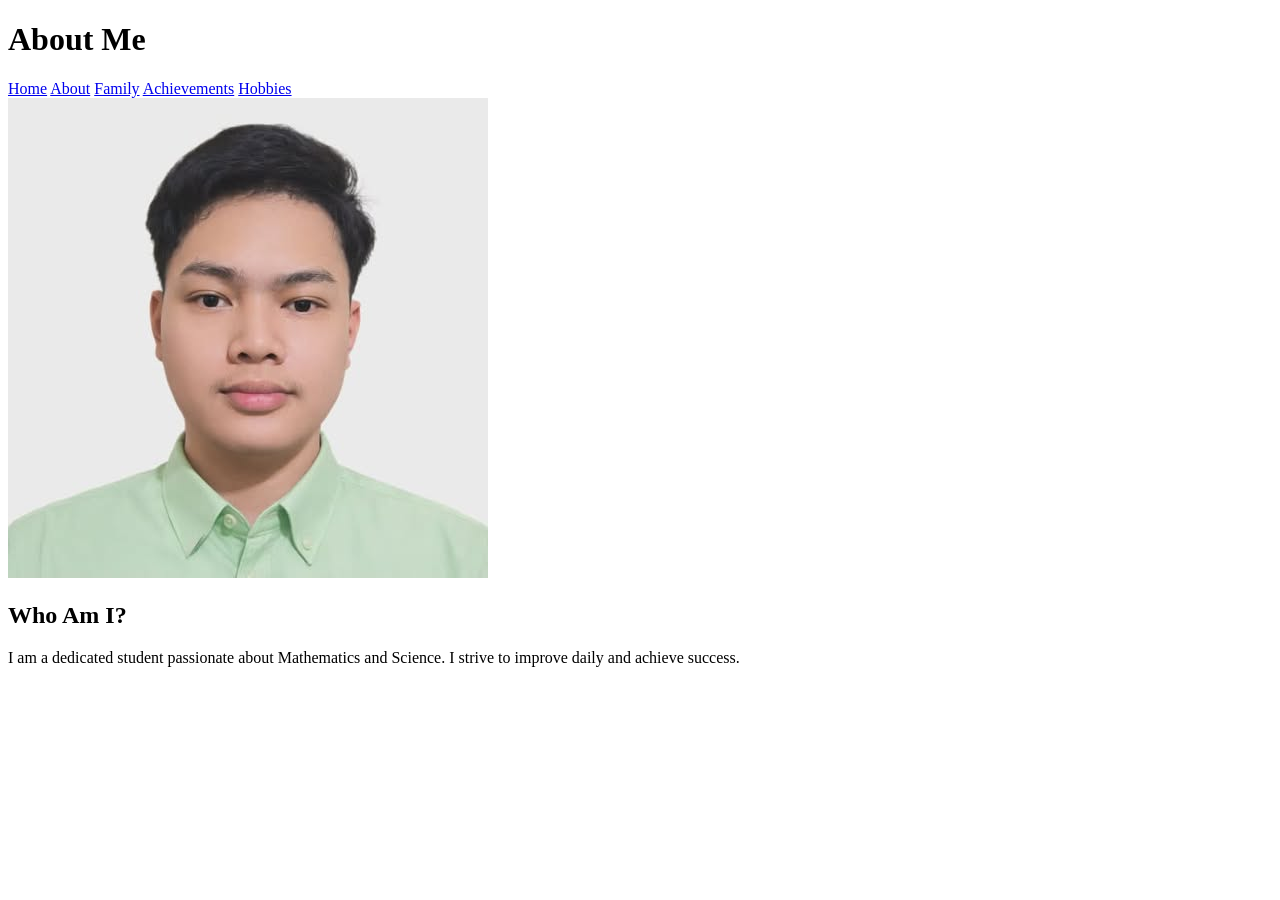
==== about.html @ 08af20ce "Add files via upload" ====
<!DOCTYPE html>
<html lang="en">
<head>
<meta charset="UTF-8">
<meta name="viewport" content="width=device-width, initial-scale=1.0">
<title>About</title>
<link rel="stylesheet" href="style.css">
</head>
<body>

<header class="navbar">
  <h1>About Me</h1>
  <nav>
    <a href="index.html">Home</a>
    <a href="about.html">About</a>
    <a href="family.html">Family</a>
    <a href="achievements.html">Achievements</a>
    <a href="hobbies.html">Hobbies</a>
  </nav>
</header>

<section class="card">
  <img src="profile.jpg" class="profile">
  <h2>Who Am I?</h2>
  <p>I am a dedicated student passionate about Mathematics and Science. I strive to improve daily and achieve success.</p>
</section>

</body>
</html>
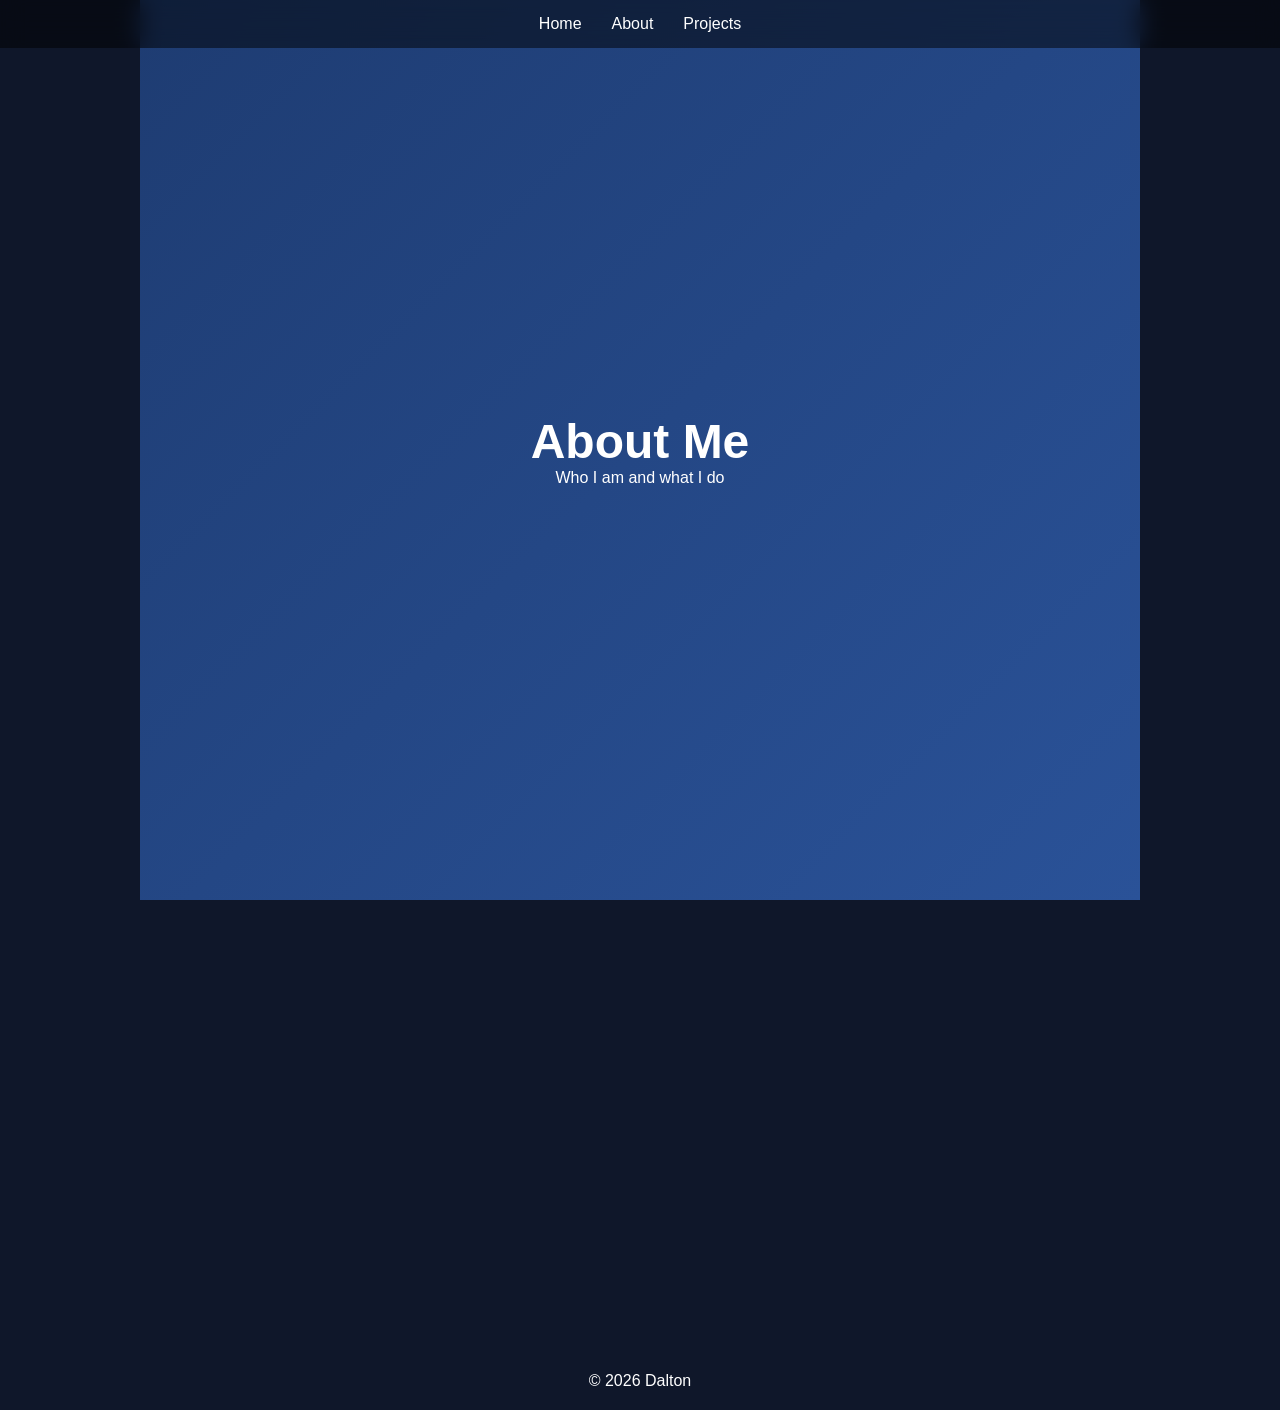
==== commit 6d6133e0: "Update about.html" ====
--- a/about.html
+++ b/about.html
@@ -1,29 +1,38 @@
 <!DOCTYPE html>
-<html lang="en">
+<html>
 <head>
-<meta charset="UTF-8">
-<meta name="viewport" content="width=device-width, initial-scale=1.0">
-<title>About</title>
-<link rel="stylesheet" href="style.css">
+  <title>About Me</title>
+  <link rel="stylesheet" href="style.css">
 </head>
 <body>
 
-<header class="navbar">
+<nav>
+  <a href="index.html">Home</a>
+  <a href="about.html">About</a>
+  <a href="projects.html">Projects</a>
+</nav>
+
+<section class="hero">
   <h1>About Me</h1>
-  <nav>
-    <a href="index.html">Home</a>
-    <a href="about.html">About</a>
-    <a href="family.html">Family</a>
-    <a href="achievements.html">Achievements</a>
-    <a href="hobbies.html">Hobbies</a>
-  </nav>
-</header>
-
-<section class="card">
-  <img src="profile.jpg" class="profile">
-  <h2>Who Am I?</h2>
-  <p>I am a dedicated student passionate about Mathematics and Science. I strive to improve daily and achieve success.</p>
+  <p>Who I am and what I do</p>
 </section>
 
+<section class="fade">
+  <h2>My Story</h2>
+  <p>I am a student passionate about technology and coding.</p>
+</section>
+
+<section class="fade">
+  <h2>Skills</h2>
+  <div class="cards">
+    <div class="card">HTML & CSS</div>
+    <div class="card">JavaScript</div>
+    <div class="card">Problem Solving</div>
+  </div>
+</section>
+
+<footer>© 2026 Dalton</footer>
+
+<script src="script.js"></script>
 </body>
-</html>+</html>
--- a/style.css
+++ b/style.css
@@ -0,0 +1,136 @@
+/* RESET */
+* {
+  margin: 0;
+  padding: 0;
+  box-sizing: border-box;
+  font-family: 'Poppins', sans-serif;
+  transition: 0.3s;
+}
+
+/* THEMES */
+body {
+  background: #0f172a;
+  color: white;
+}
+
+body.light {
+  background: #f1f5f9;
+  color: #111;
+}
+
+/* NAVBAR */
+nav {
+  position: fixed;
+  width: 100%;
+  top: 0;
+  backdrop-filter: blur(12px);
+  background: rgba(0,0,0,0.5);
+  display: flex;
+  justify-content: center;
+  padding: 15px;
+  z-index: 1000;
+}
+
+nav a {
+  margin: 0 15px;
+  text-decoration: none;
+  color: white;
+}
+
+body.light nav {
+  background: rgba(255,255,255,0.6);
+}
+
+body.light nav a {
+  color: black;
+}
+
+/* TOGGLE BUTTON */
+.toggle {
+  position: fixed;
+  right: 20px;
+  top: 15px;
+  cursor: pointer;
+}
+
+/* HERO */
+.hero {
+  height: 100vh;
+  display: flex;
+  flex-direction: column;
+  justify-content: center;
+  align-items: center;
+  background: linear-gradient(135deg, #1e3c72, #2a5298);
+  text-align: center;
+}
+
+.hero h1 {
+  font-size: 3rem;
+}
+
+.typing {
+  border-right: 3px solid;
+  white-space: nowrap;
+  overflow: hidden;
+}
+
+/* SECTIONS */
+section {
+  padding: 80px 20px;
+  max-width: 1000px;
+  margin: auto;
+  text-align: center;
+}
+
+/* GLASS CARDS */
+.cards {
+  display: grid;
+  grid-template-columns: repeat(auto-fit, minmax(250px, 1fr));
+  gap: 20px;
+}
+
+.card {
+  padding: 20px;
+  border-radius: 15px;
+  backdrop-filter: blur(15px);
+  background: rgba(255,255,255,0.1);
+}
+
+.card:hover {
+  transform: scale(1.05);
+}
+
+/* BUTTON */
+.btn {
+  padding: 10px 20px;
+  border-radius: 20px;
+  background: #38bdf8;
+  border: none;
+  cursor: pointer;
+}
+
+/* FADE ANIMATION */
+.fade {
+  opacity: 0;
+  transform: translateY(20px);
+}
+
+.fade.show {
+  opacity: 1;
+  transform: translateY(0);
+}
+
+/* CONTACT */
+.contact input, .contact textarea {
+  width: 100%;
+  margin: 10px 0;
+  padding: 10px;
+  border-radius: 10px;
+  border: none;
+}
+
+/* FOOTER */
+footer {
+  text-align: center;
+  padding: 20px;
+}
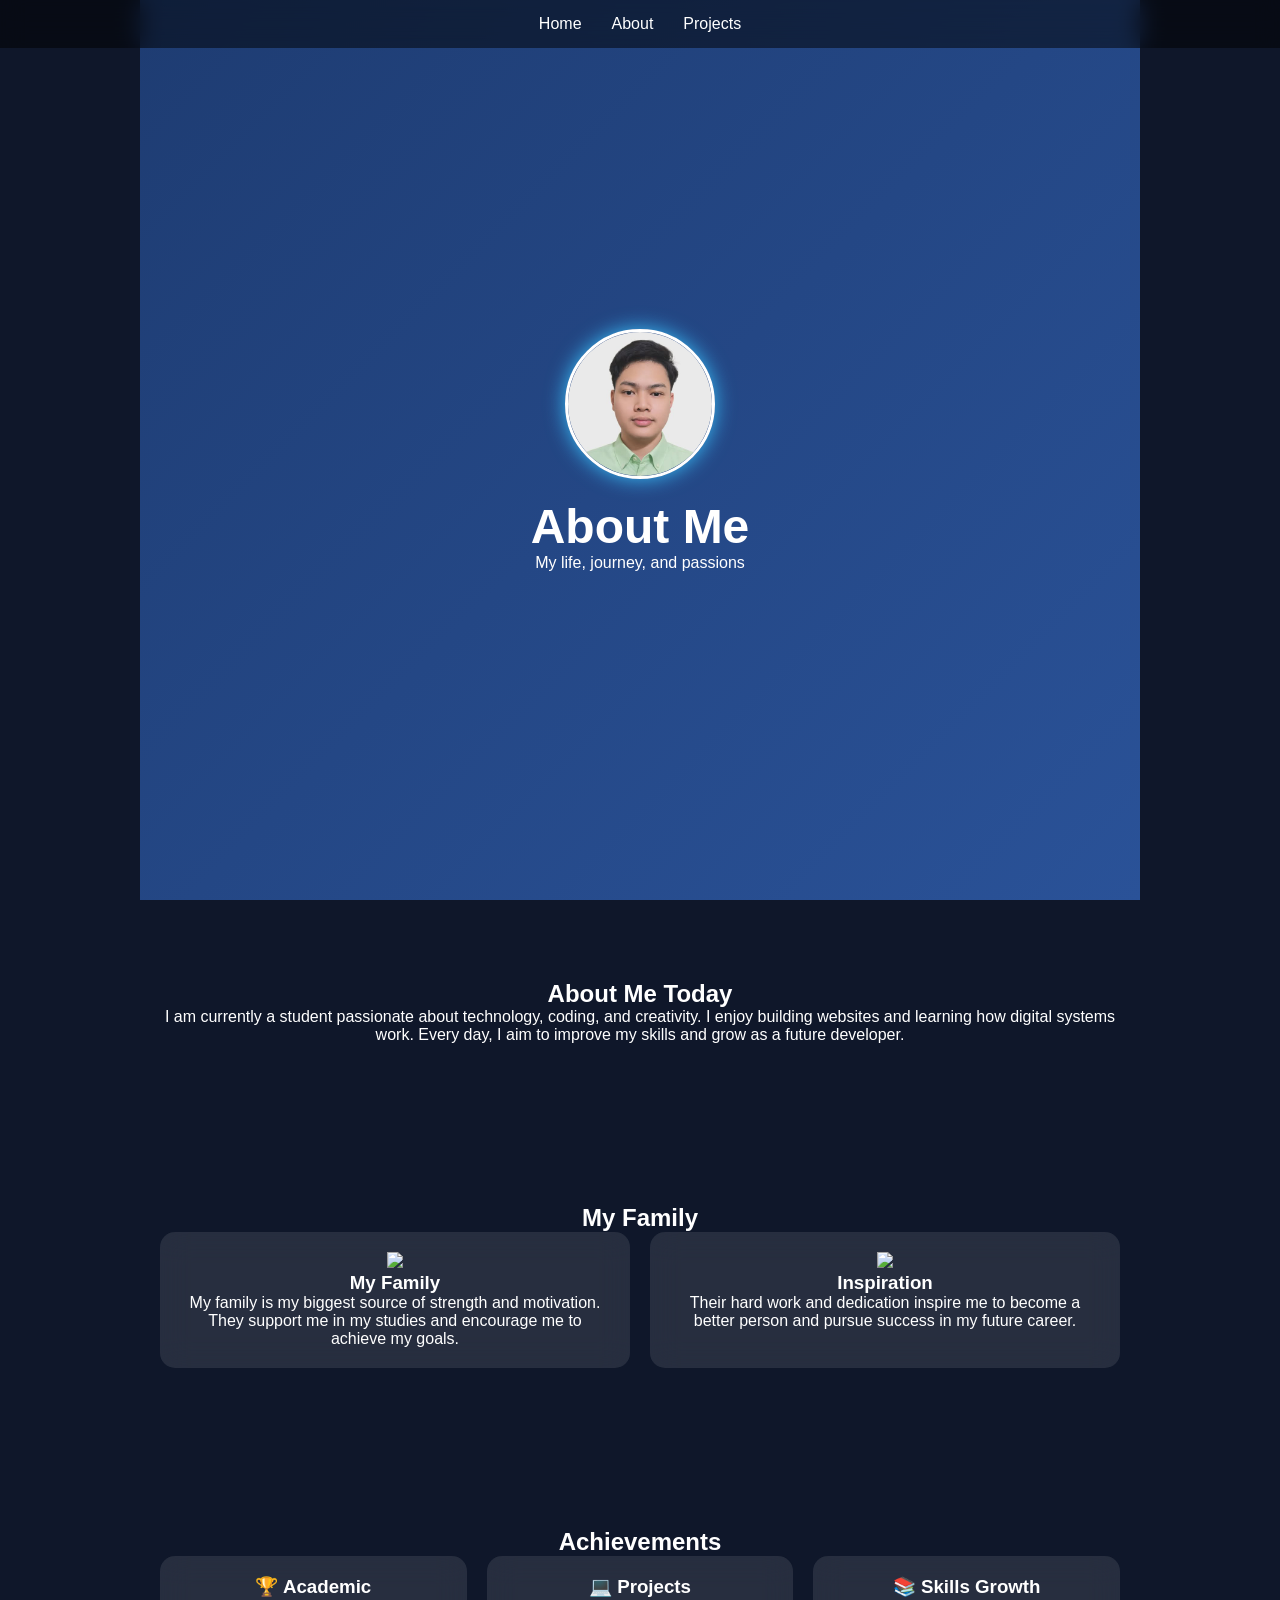
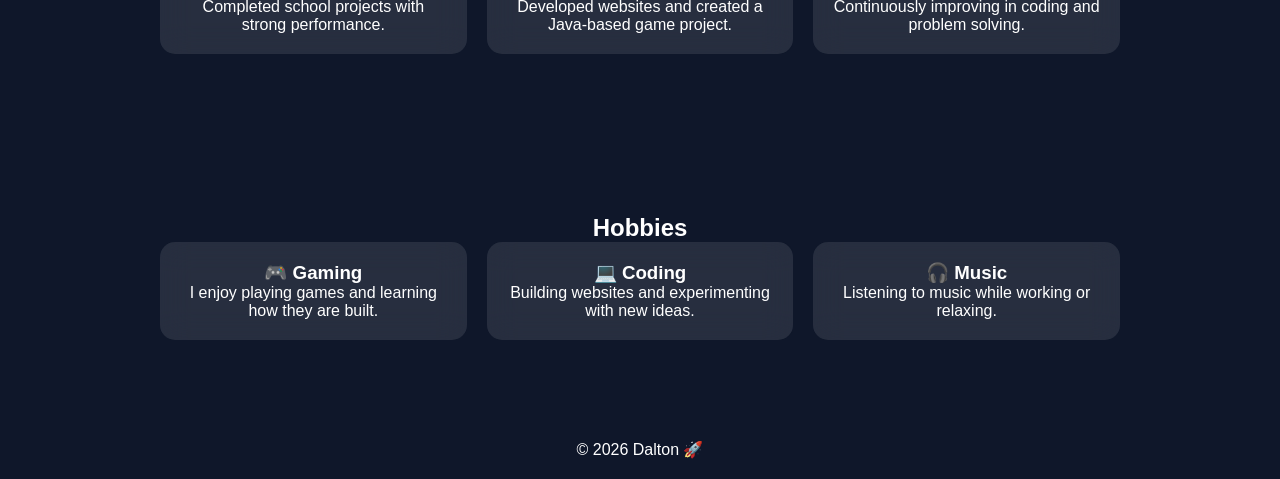
==== commit 26e3cf94: "Update about.html" ====
--- a/about.html
+++ b/about.html
@@ -12,26 +12,98 @@
   <a href="projects.html">Projects</a>
 </nav>
 
+<!-- HERO -->
 <section class="hero">
+  <img src="profile.jpg" class="profile">
   <h1>About Me</h1>
-  <p>Who I am and what I do</p>
+  <p>My life, journey, and passions</p>
 </section>
 
+<!-- ABOUT ME TODAY -->
 <section class="fade">
-  <h2>My Story</h2>
-  <p>I am a student passionate about technology and coding.</p>
+  <h2>About Me Today</h2>
+  <p>
+    I am currently a student passionate about technology, coding, and creativity.
+    I enjoy building websites and learning how digital systems work. Every day,
+    I aim to improve my skills and grow as a future developer.
+  </p>
 </section>
 
+<!-- FAMILY -->
 <section class="fade">
-  <h2>Skills</h2>
+  <h2>My Family</h2>
+
   <div class="cards">
-    <div class="card">HTML & CSS</div>
-    <div class="card">JavaScript</div>
-    <div class="card">Problem Solving</div>
+    <div class="card">
+      <img src="family1.jpg" class="family-img">
+      <h3>My Family</h3>
+      <p>
+        My family is my biggest source of strength and motivation.
+        They support me in my studies and encourage me to achieve my goals.
+      </p>
+    </div>
+
+    <div class="card">
+      <img src="family2.jpg" class="family-img">
+      <h3>Inspiration</h3>
+      <p>
+        Their hard work and dedication inspire me to become a better person
+        and pursue success in my future career.
+      </p>
+    </div>
   </div>
+
 </section>
 
-<footer>© 2026 Dalton</footer>
+<!-- ACHIEVEMENTS -->
+<section class="fade">
+  <h2>Achievements</h2>
+
+  <div class="cards">
+    <div class="card">
+      <h3>🏆 Academic</h3>
+      <p>Completed school projects with strong performance.</p>
+    </div>
+
+    <div class="card">
+      <h3>💻 Projects</h3>
+      <p>Developed websites and created a Java-based game project.</p>
+    </div>
+
+    <div class="card">
+      <h3>📚 Skills Growth</h3>
+      <p>Continuously improving in coding and problem solving.</p>
+    </div>
+  </div>
+
+</section>
+
+<!-- HOBBIES -->
+<section class="fade">
+  <h2>Hobbies</h2>
+
+  <div class="cards">
+    <div class="card">
+      <h3>🎮 Gaming</h3>
+      <p>I enjoy playing games and learning how they are built.</p>
+    </div>
+
+    <div class="card">
+      <h3>💻 Coding</h3>
+      <p>Building websites and experimenting with new ideas.</p>
+    </div>
+
+    <div class="card">
+      <h3>🎧 Music</h3>
+      <p>Listening to music while working or relaxing.</p>
+    </div>
+  </div>
+
+</section>
+
+<footer>
+  © 2026 Dalton 🚀
+</footer>
 
 <script src="script.js"></script>
 </body>
--- a/style.css
+++ b/style.css
@@ -7,7 +7,7 @@
   transition: 0.3s;
 }
 
-/* THEMES */
+/* BODY THEMES */
 body {
   background: #0f172a;
   color: white;
@@ -64,6 +64,17 @@
   text-align: center;
 }
 
+/* PROFILE IMAGE */
+.profile {
+  width: 150px;
+  height: 150px;
+  border-radius: 50%;
+  margin-bottom: 20px;
+  object-fit: cover;
+  border: 3px solid white;
+  box-shadow: 0 0 20px #38bdf8;
+}
+
 .hero h1 {
   font-size: 3rem;
 }
@@ -82,7 +93,7 @@
   text-align: center;
 }
 
-/* GLASS CARDS */
+/* CARDS */
 .cards {
   display: grid;
   grid-template-columns: repeat(auto-fit, minmax(250px, 1fr));
@@ -109,7 +120,7 @@
   cursor: pointer;
 }
 
-/* FADE ANIMATION */
+/* ANIMATION */
 .fade {
   opacity: 0;
   transform: translateY(20px);
